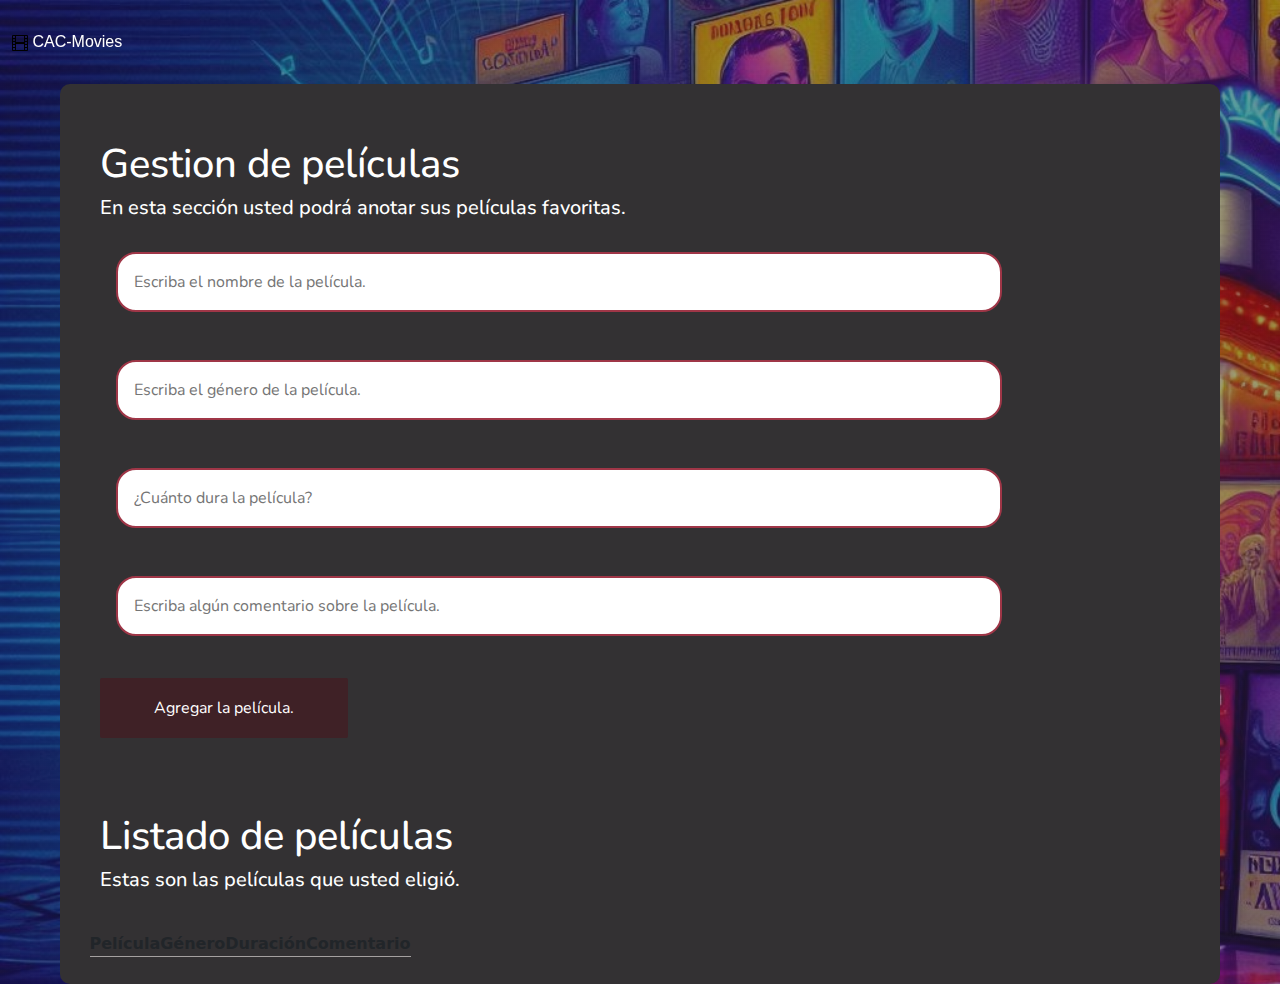
==== tpi_CaC/pages/administrador_peli.html @ 43460b33 "primera carga" ====
<!DOCTYPE html>
<html lang="es">


<head>
    <meta charset="UTF-8">
    <meta name="viewport" content="width=device-width, initial-scale=1.0">
    <title>Administrador de peliculas | CAC-MOVIES</title>
    <!-- Link a bootstrap -->
    <link href="https://cdn.jsdelivr.net/npm/bootstrap@5.3.3/dist/css/bootstrap.min.css" rel="stylesheet"
        integrity="sha384-QWTKZyjpPEjISv5WaRU9OFeRpok6YctnYmDr5pNlyT2bRjXh0JMhjY6hW+ALEwIH" crossorigin="anonymous">
    <!-- Link a css -->
    <link rel="stylesheet" href="../css/administrador_peli.css">
</head>


<body class="bodyAdministrarPeli">
    <header class="headerAdministrarPeli">
        <!-- Inicio del menú -->
        <nav>
            <div class="container-fluid">
                  <!-- Logo y nombre de la tienda -->
                    <a class="navbar-brand" href="../index.html">
                    <span><img src="../img/film.svg" alt="logo" class="logo">
                        CAC-Movies</span>
                </a>
            </div>
        </nav>
    </header>


    <div class="comienzoAdministrarPeli">
        <div class="tituloAdministrarPeli"><h1>Gestion de películas</h1>
            <h5>En esta sección usted podrá anotar sus películas favoritas.</h5>
          <form id="miFormulario" action="">
              <p>
                <p>

                </p>
                <input class="casillero" id="titulo" type="text" placeholder="Escriba el nombre de la película." name="titulo">
                <span id="errorTitulo" class="error"></span>
              </p>
              <p>
                  <input class="casillero" id="genero" type="text" placeholder="Escriba el género de la película." name="genero">
                  <span id="errorGenero" class="error"></span>
                </p>
                <p>
                    <input class="casillero" id="duración" type="number" placeholder="¿Cuánto dura la película?" name="duracion">
                    <span id="errorDuracion" class="error"></span>
                  </p>
                  <p>
                    <input class="casillero" id="comentario" type="text" placeholder="Escriba algún comentario sobre la película." name="comentario">
                    <span id="errorPassword" class="error"></span>
                  </p>
              <p>
                <button class="botonAdministrarPeli" type="submit" class="btn btn-primary">Agregar la película.</button>
              </p>
             
            </form>
        </div>
        <div class="tituloAdministrarPeli"><h1>Listado de películas</h1>
            <h5>Estas son las películas que usted eligió.</h5>
        </div>
        <div class="tablaAdministrarPeli">
            <table class="encabezadotablapeliculas" id="encabezadotablapeliculas">
                <thead>
                 <tr>
                  <th>Película</th>
                  <th>Género</th>
                  <th>Duración</th>
                  <th>Comentario</th>
                </tr>
                <tr>
                  <td></td>
                  <td></td>
                  <td></td>
                  <td></td>
                </tr>    
                </thead>
               <tbody class="cuerpotablapeliculas" id="cuerpotablapeliculas">
               </tbody>
            </table>
        </div>
    </div>
    <!-- Link a script de bootstrap -->
    <script src="https://cdn.jsdelivr.net/npm/bootstrap@5.3.3/dist/js/bootstrap.bundle.min.js"
        integrity="sha384-YvpcrYf0tY3lHB60NNkmXc5s9fDVZLESaAA55NDzOxhy9GkcIdslK1eN7N6jIeHz"
        crossorigin="anonymous">
    </script>
    <script src="../js/administrador_peli.js"></script>
</body>

</html>
---- tpi_CaC/css/administrador_peli.css ----
/* Importamos tipografía desde google fonts */
@import url('https://fonts.googleapis.com/css2?family=Nunito:ital,wght@0,200..1000;1,200..1000&family=Roboto:ital,wght@0,100;0,300;0,400;0,500;0,700;0,900;1,100;1,300;1,400;1,500;1,700;1,900&display=swap');


/* Reseteamos todos los valores a 0 para no tener conflictos con el estilo */
*{
    padding: 0;
    margin: 0;
}

.bodyAdministrarPeli {
    height: 100vh;
    background: linear-gradient(to right top, #24242473, #24242473), url(../img/bg-register.jpg);
    background-size: cover;
    background-position: center;
    align-items: center;
}

    .headerAdministrarPeli {
        position: sticky;
        top: 30px;
        background-color: transparent;
        color: white;
        font-family: sans-serif;
        font-size: 16px;
    }

    .comienzoAdministrarPeli {
        background-color: #333133;
        height: 100%;
        border-radius: 10px;
        margin: 60px;
        align-content: center;
        padding: 40px;
        animation-name: inicioSesion;
        animation-duration: 0.5s;
        animation-timing-function: linear;
        overflow: auto;
    }
                          
    .tituloAdministrarPeli {
            font-weight: 700;
            text-align: left;
            color: white;
            font-family: "Nunito", sans-serif;
            padding-top: 1rem;
            padding-bottom: 2rem;
        }
    .casillero {
           
            border-radius: 20px;
            border: #9f3647 2px solid;
            background-color: white;
            padding: 1rem;
            margin: 1rem;
            width: 82%; 
        }
    .botonAdministrarPeli{
            margin-top: 10px;
            margin-bottom: 10px;
            background-color: #3f2126;
            border-radius: 2px;
            border: 2px solid #3f2126;
            color: #ffffff;
            padding: 1rem;
            font-size: 1rem;
            font-weight: 400;
            width: 23%;
                       
        }
        .tablaAdministrarPeli{
            display: flex;
            align-items: center;
            justify-content: center; 
            table-layout: auto;
 width: 300px
            
        }
 .encabezadotablapeliculas {
                padding: 8px;
                border-bottom: 1px solid #a5a1a1;
                
            }
        .registrar{
            color: #ffffff;
            text-align: center;
        }
        
        .terminos{
            color: #ffffff;
            
        }

    
@keyframes inicioSesion {
    0% {
        opacity: 0;
      }
      100% {
        opacity: 1;
      }



}
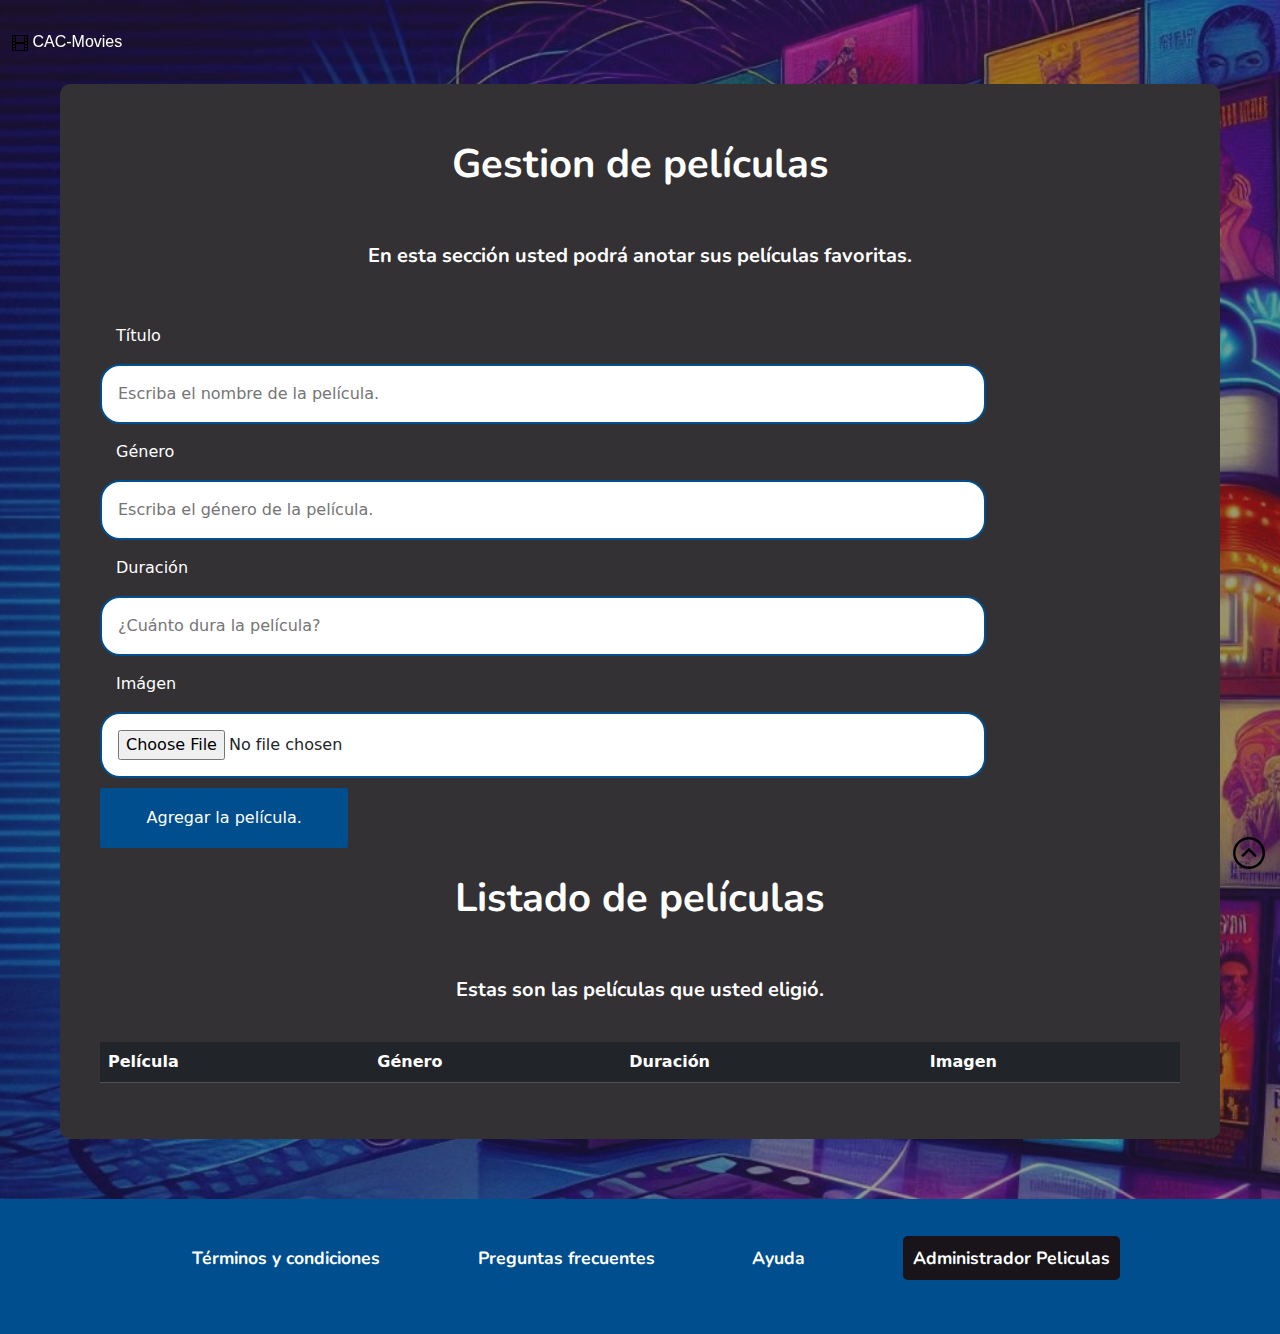
==== commit 0a8502e9: "sigo con formato y la coneccion" ====
--- a/tpi_CaC/pages/administrador_peli.html
+++ b/tpi_CaC/pages/administrador_peli.html
@@ -30,55 +30,45 @@
 
 
     <div class="comienzoAdministrarPeli">
-        <div class="tituloAdministrarPeli"><h1>Gestion de películas</h1>
-            <h5>En esta sección usted podrá anotar sus películas favoritas.</h5>
+        <div class="formularioAdministrarPeli">
+          <h1 class="tituloAdministrarPeli">Gestion de películas</h1>
+            <h5 class="tituloAdministrarPeli">En esta sección usted podrá anotar sus películas favoritas.</h5>
           <form id="miFormulario" action="">
-              <p>
-                <p>
-
-                </p>
+             
+                <label class="titulosFormulario"    for="titulo">Título</label>
                 <input class="casillero" id="titulo" type="text" placeholder="Escriba el nombre de la película." name="titulo">
-                <span id="errorTitulo" class="error"></span>
-              </p>
-              <p>
-                  <input class="casillero" id="genero" type="text" placeholder="Escriba el género de la película." name="genero">
-                  <span id="errorGenero" class="error"></span>
-                </p>
-                <p>
-                    <input class="casillero" id="duración" type="number" placeholder="¿Cuánto dura la película?" name="duracion">
-                    <span id="errorDuracion" class="error"></span>
-                  </p>
-                  <p>
-                    <input class="casillero" id="comentario" type="text" placeholder="Escriba algún comentario sobre la película." name="comentario">
-                    <span id="errorPassword" class="error"></span>
-                  </p>
-              <p>
+                 
+                <label class="titulosFormulario" for="genero">Género</label>
+                <input class="casillero" id="genero" type="text" placeholder="Escriba el género de la película." name="genero">
+                            
+                 <label class="titulosFormulario" for="duracion">Duración</label>
+                <input class="casillero" id="duración" type="number" placeholder="¿Cuánto dura la película?" name="duracion">
+                                    
+                    <label class="titulosFormulario" for="imagen">Imágen</label>
+                    <input class="casillero" id="Imagen" type="file" placeholder="Aquí puede subir una imagen de la pelicula." name="comentario">
+                                   
                 <button class="botonAdministrarPeli" type="submit" class="btn btn-primary">Agregar la película.</button>
-              </p>
+              
              
             </form>
         </div>
-        <div class="tituloAdministrarPeli"><h1>Listado de películas</h1>
-            <h5>Estas son las películas que usted eligió.</h5>
+        <div class="tablaverPeli">
+          <h1 class="tituloAdministrarPeli">Listado de películas</h1>
+            <h5 class="tituloAdministrarPeli">Estas son las películas que usted eligió.</h5>
         </div>
         <div class="tablaAdministrarPeli">
-            <table class="encabezadotablapeliculas" id="encabezadotablapeliculas">
+            <table class="table table-dark table-striped" id="tablePeliculas">
                 <thead>
                  <tr>
                   <th>Película</th>
                   <th>Género</th>
                   <th>Duración</th>
-                  <th>Comentario</th>
+                  <th>Imagen</th>
                 </tr>
-                <tr>
-                  <td></td>
-                  <td></td>
-                  <td></td>
-                  <td></td>
-                </tr>    
                 </thead>
-               <tbody class="cuerpotablapeliculas" id="cuerpotablapeliculas">
-               </tbody>
+               <tbody id="bodyTablePeliculas">
+                  
+                </tbody>
             </table>
         </div>
     </div>
@@ -88,6 +78,24 @@
         crossorigin="anonymous">
     </script>
     <script src="../js/administrador_peli.js"></script>
-</body>
+
+    <footer>
+      <ul>
+          <li>
+              <a class="link-footer"  href="../index.html">Términos y condiciones</a></li>
+          <li>
+          <a class="link-footer" href="../index.html">Preguntas frecuentes</a>
+          </li>
+          <li>
+              <a class="link-footer" href="../index.html">Ayuda</a>
+          </li>
+          <li>
+              <a class="link-footer link-administrador" href="../index.html">Administrador Peliculas</a>
+          </li>
+      </ul>
+      <a href="#detalles" class="flecha-hacia-arriba"><img src="../img/flecha-hacia-arriba.png" alt="flecha-hacia-arriba"></a>
+  </footer>
+
+  </body>
 
 </html>--- a/tpi_CaC/css/administrador_peli.css
+++ b/tpi_CaC/css/administrador_peli.css
@@ -9,11 +9,12 @@
 }
 
 .bodyAdministrarPeli {
-    height: 100vh;
+    height: 100%;
     background: linear-gradient(to right top, #24242473, #24242473), url(../img/bg-register.jpg);
     background-size: cover;
     background-position: center;
-    align-items: center;
+    position: relative;
+      
 }
 
     .headerAdministrarPeli {
@@ -23,6 +24,7 @@
         color: white;
         font-family: sans-serif;
         font-size: 16px;
+      
     }
 
     .comienzoAdministrarPeli {
@@ -30,12 +32,13 @@
         height: 100%;
         border-radius: 10px;
         margin: 60px;
-        align-content: center;
+        
         padding: 40px;
         animation-name: inicioSesion;
         animation-duration: 0.5s;
         animation-timing-function: linear;
         overflow: auto;
+        
     }
                           
     .tituloAdministrarPeli {
@@ -45,22 +48,32 @@
             font-family: "Nunito", sans-serif;
             padding-top: 1rem;
             padding-bottom: 2rem;
+            text-align: center;
+            text-align: center;
+        align-items: center;
         }
+       .titulosFormulario {
+            padding: 1rem;
+            width: 50%; 
+            align-items: left;
+            color: #ffffff;
+       }
     .casillero {
            
             border-radius: 20px;
-            border: #9f3647 2px solid;
+            border: #004e8d 2px solid;
             background-color: white;
             padding: 1rem;
-            margin: 1rem;
+            margin: 0,4rem;
             width: 82%; 
+            align-items: left;
         }
     .botonAdministrarPeli{
             margin-top: 10px;
             margin-bottom: 10px;
-            background-color: #3f2126;
+            background-color: #004e8d;
             border-radius: 2px;
-            border: 2px solid #3f2126;
+            border: 2px solid #004e8d;
             color: #ffffff;
             padding: 1rem;
             font-size: 1rem;
@@ -68,7 +81,7 @@
             width: 23%;
                        
         }
-        .tablaAdministrarPeli{
+        .bodyTablePeliculas{
             display: flex;
             align-items: center;
             justify-content: center; 
@@ -79,7 +92,9 @@
  .encabezadotablapeliculas {
                 padding: 8px;
                 border-bottom: 1px solid #a5a1a1;
-                
+                text-align: inherit;
+   
+    -webkit-text-size-adjust: 100%;
             }
         .registrar{
             color: #ffffff;
@@ -102,4 +117,69 @@
 
 
 
+}
+/* Estilos para el footer */
+footer {
+    background-color: #004e8d;
+    height: 15vh;
+    display: flex;
+    justify-content: center;
+    align-items: center;
+}
+
+footer ul{
+    width: 75%;
+    list-style: none;
+    display: flex;
+    justify-content: space-between;
+}
+
+.link-footer{
+    color: rgb(255, 255, 255);
+    font-family: "Nunito", sans-serif;
+    font-weight: 700;
+    font-size: 1.1rem;
+    text-decoration: none;
+}
+
+.link-administrador{
+    background-color: #181419;
+    padding: 10px;
+    border-radius: 5px;
+}
+
+@media (max-width: 991px) { 
+    footer{
+        height: 20vh;
+    }
+    footer ul {
+        width: 100%;
+        
+        flex-direction: column;
+        justify-content: center;
+        align-items: center;
+    }
+
+    footer ul li {
+        margin-bottom: 10px;
+    }
+    
+
+    .link-footer{
+        width: 100%;
+    }
+}
+
+
+footer .flecha-hacia-arriba {
+    position: fixed;
+    width: 32px;
+    height: 32px;
+    bottom: 40px;
+    right: 15px;
+    background-color: transparent;
+    color: #fff;
+    text-align: center;
+    font-size: 30px;
+    z-index: 1000;
 }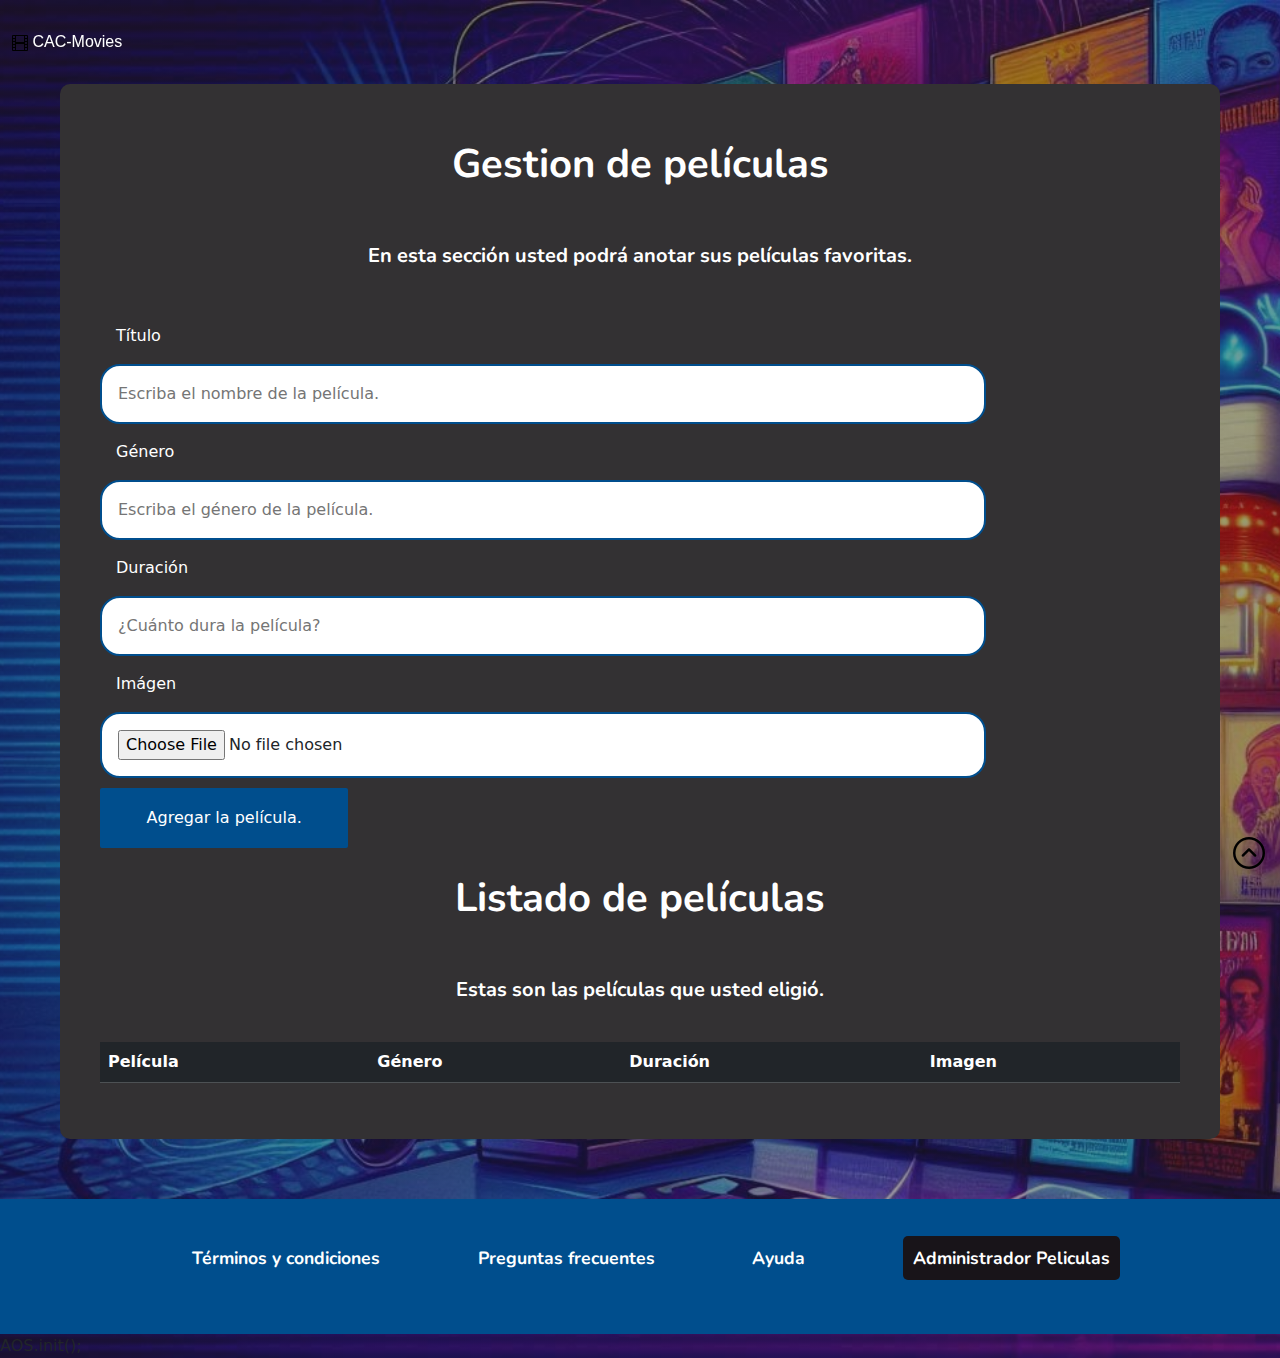
==== commit 683dd853: "tendria que andar pero no tiene ganas" ====
--- a/tpi_CaC/pages/administrador_peli.html
+++ b/tpi_CaC/pages/administrador_peli.html
@@ -72,13 +72,8 @@
             </table>
         </div>
     </div>
-    <!-- Link a script de bootstrap -->
-    <script src="https://cdn.jsdelivr.net/npm/bootstrap@5.3.3/dist/js/bootstrap.bundle.min.js"
-        integrity="sha384-YvpcrYf0tY3lHB60NNkmXc5s9fDVZLESaAA55NDzOxhy9GkcIdslK1eN7N6jIeHz"
-        crossorigin="anonymous">
-    </script>
-    <script src="../js/administrador_peli.js"></script>
 
+    
     <footer>
       <ul>
           <li>
@@ -96,6 +91,13 @@
       <a href="#detalles" class="flecha-hacia-arriba"><img src="../img/flecha-hacia-arriba.png" alt="flecha-hacia-arriba"></a>
   </footer>
 
+     AOS.init();
+    </script>
+    <script src="https://cdn.jsdelivr.net/npm/bootstrap@5.0.2/dist/js/bootstrap.bundle.min.js" integrity="sha384-MrcW6ZMFYlzcLA8Nl+NtUVF0sA7MsXsP1UyJoMp4YLEuNSfAP+JcXn/tWtIaxVXM" crossorigin="anonymous"></script>
+    <script src="../js/get_peliculas.js"></script>
+    <script src="../js/post_pelicula.js"></script>
+
+
   </body>
 
 </html>